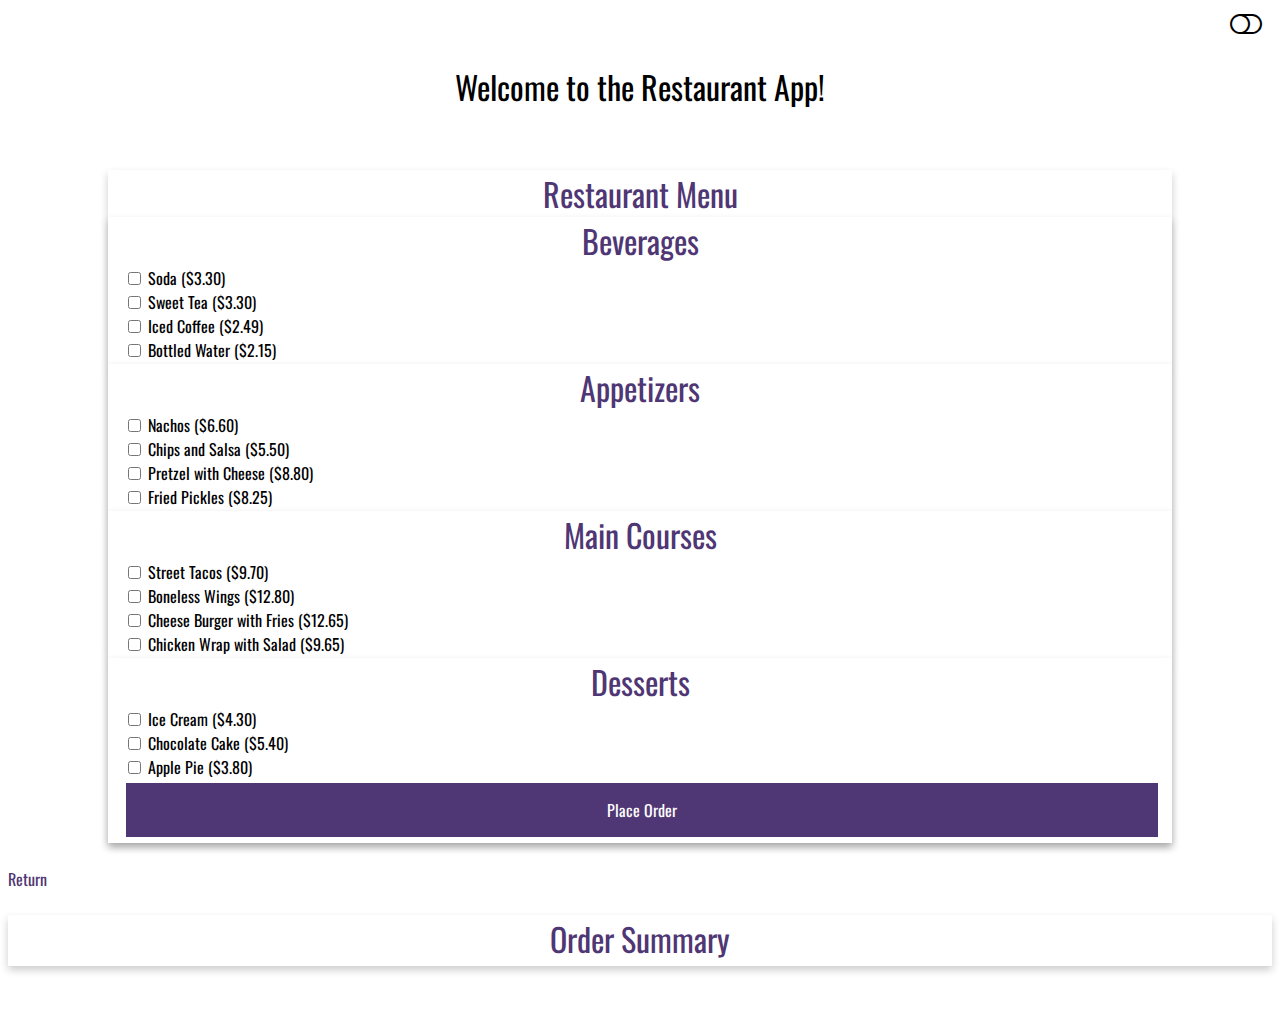
==== week-3/mccue-restaurant.html @ e1832dc8 "week-3 first draft" ====
<!doctype html>
<html lang="en">
    <head>
        <!--
            Title: mccue-restaurant.html
            Author: Walter McCue
            Date: 08/26/22
            Description: This assignment will show that I understand inheritance, JavaScript's forEach() function, and HTML checkboxes.
            References: WEB 330 GitHub; WEB 330 Assign_3; W3Schools tutorials
        -->
            <meta charset="UTF-8" />
		    <meta http-equiv="X-UA-Compatible" content="IE=edge" />
		    <meta name="viewport" content="width=device-width, initial-scale=1.0" />
            <title>WEB 330 - Enterprise JavaScript II</title>
        <!--
            Stylesheets, Google Font Kit, CDN Font Kit, and JS Scripting Links
        -->
            <link href="../theme.css" type="text/css" rel="stylesheet" />
            <link href="../site.css" type="text/css" rel="stylesheet" />
            <link href="mccue-restaurant.css" type="text/css" rel="stylesheet" />
            <link href="https://fonts.googleapis.com/css2?family=Oswald:wght@300;400;500;700&display=swap" rel="stylesheet" />
            <link rel="stylesheet" href="https://cdnjs.cloudflare.com/ajax/libs/font-awesome/4.7.0/css/font-awesome.min.css" />
            <script src="../theme.js"></script>
            <script defer src="../setTheme.js"></script>
    </head>
    <body class="light-theme">
    <!--
        Icon to set light/dark theme
    -->
        <i onclick="toggleMode(this)" id="icon-mode" class="fa fa-toggle-off pull-right" style="font-size: 28px;">
            <span id="icon-text"></span></i><br>
    <!--
        Main Content
    -->
        <h1 class="app-header">Welcome to the Restaurant App!</h1>
        <!--
            Main HTML content area
        -->
            <div id="container">
                <div class="card">
                    <div class="card-title">
                        Restaurant Menu
                    </div>
        <!--
            Beverages section
        -->
                    <div id="grid">
                        <div class="card">
                            <div class="card-title">
                                Beverages
                            </div>
                            <div class="card-content" id="beverages">
                                <label for="soda">
                                    <input type="checkbox" id="soda" name="Soda" value="3.3" />
                                    Soda ($3.30)
                                </label><br>
                                <label for="tea">
                                    <input type="checkbox" id="tea" name="Sweet Tea" value="3.3" />
                                    Sweet Tea ($3.30)
                                </label><br>
                                <label for="coffee">
                                    <input type="checkbox" id="coffee" name="Iced Coffee" Value="2.49" />
                                    Iced Coffee ($2.49)
                                </label><br>
                                <label for="water">
                                    <input type="checkbox" id="water" name="Bottled Water" value="2.15" />
                                    Bottled Water ($2.15)
                                </label><br>
                            </div>
                        </div>
        <!--
            Appetizers section
        -->
                        <div class="card">
                            <div class="card-title">
                                Appetizers
                            </div>
                            <div class="card-content" id="appetizers">
                                <label for="nachos">
                                    <input type="checkbox" id="nachos" name="Nachos" value="6.6" />
                                    Nachos ($6.60)
                                </label><br>
                                <label for="chips">
                                    <input type="checkbox" id="chips" name="Chips and Salsa" value="5.5" />
                                    Chips and Salsa ($5.50)
                                </label><br>
                                <label for="pretzel">
                                    <input type="checkbox" id="pretzel" name="Pretzel with Cheese" value="8.8" />
                                    Pretzel with Cheese ($8.80)
                                </label><br>
                                <label for="pickles">
                                    <input type="checkbox" id="pickles" name="Fried Pickles" value="8.25" />
                                    Fried Pickles ($8.25)
                                </label><br>
                            </div>
                        </div>
        <!--
            Main Courses section
        -->
                        <div class="card">
                            <div class="card-title">
                                Main Courses
                            </div>
                            <div class="card-content" id="main-courses">
                                <label for="tacos">
                                    <input type="checkbox" id="tacos" name="Street Tacos" value="9.7" />
                                    Street Tacos ($9.70)
                                </label><br>
                                <label for="wings">
                                    <input type="checkbox" id="wings" name="Boneless Wings" value="12.8" />
                                    Boneless Wings ($12.80)
                                </label><br>
                                <label for="burger">
                                    <input type="checkbox" id="burger" name="Cheese Burger with Fries" value="12.65" />
                                    Cheese Burger with Fries ($12.65)
                                </label><br>
                                <label for="wrap">
                                    <input type="checkbox" id="wrap" name="Chicken Wrap with Salad" value="9.65" />
                                    Chicken Wrap with Salad ($9.65)
                                </label><br>
                            </div>
                        </div>
        <!--
            Deserts section
        -->
                        <div class="card">
                            <div class="card-title">
                                Desserts
                            </div>
                            <div class="card-content" id="desserts">
                                <label for="ice-cream">
                                    <input type="checkbox" id="ice-cream" name="Ice Cream" value="4.3" />
                                    Ice Cream ($4.30)
                                </label><br>
                                <label for="cake">
                                    <input type="checkbox" id="cake" name="Chocolate Cake" value="5.4" />
                                    Chocolate Cake ($5.40)
                                </label><br>
                                <label for="pie">
                                    <input type="checkbox" id="pie" name="Apple Pie" value="3.8" />
                                    Apple Pie ($3.80)
                                </label><br>
                                <button type="submit" class="btn btn-primary full-width" id="btnOrder">Place Order</button>
                                <br>
                            </div>
                        </div>
                    </div>
                </div>
            </div><br>
            <a class="return-home" href="../index.html">Return</a>
            <br><br>
        <!--
            Order Summary section
        -->
            <div class="card">
                <div class="card-title">
                    Order Summary
                </div>
                <div class="card-content assign-results-text" id="order-total">     
                </div>
            </div><br><br>
        <!--
            JavaScript section
        -->
            <script type="module">
        // Imports classes/functions from index.js which imports from other JS files
                import { Bill, Beverage, Appetizer, MainCourse, Dessert } from "./index.js";
        // Onclick function when user hits button
                document.getElementById("btnOrder").onclick = function () {
        // JavaScript variables for each div and checkbox
                    const beveragesEl = document.getElementById('beverages');
                    const beverages = beveragesEl.getElementsByTagName('input');
                    const appetizersEl = document.getElementById('appetizers');
                    const appetizers = appetizersEl.getElementsByTagName('input');
                    const mainCoursesEl = document.getElementById('main-courses');
                    const mainCourses = mainCoursesEl.getElementsByTagName('input');
                    const dessertsEl = document.getElementById('deserts');
                    const desserts = dessertsEl.getElementsByTagName('input');
        // New Instance of the Bill class
                    const bill = new Bill();
        // for...of loops to add checked boxes to the bill
                    for (let beverage of beverages) {
                        if (beverage.checked) {
                            bill.addBeverage(new Beverage(beverage.name, beverage.value));
                        }
                    }
                    for (let appetizer of appetizers) {
                        if (appetizer.checked) {
                            bill.addAppetizer(new Appetizer(appetizer.name, appetizer.value));
                        }
                    }
                    for (let mainCourse of mainCourses) {
                        if (mainCourse.checked) {
                            bill.addMainCourse(new MainCourse(mainCouse.name, mainCourse.value));
                        }
                    }
                    for (let dessert of desserts) {
                        if (dessert.checked) {
                            bill.addDessert(new Dessert(dessert.name, dessert.value));
                        }
                    }
        // Binds the results from the getTotal() function to the "order-total" div
                    document.getElementById('order-total').innerHTML = `Your order total is + ${ bill.getTotal() }`;
                };
            </script>
    </body>
</html>
---- theme.css ----
/**
Title: theme.css
Author: Walter McCue
Date: 08/12/22
Description: Styling for WEB-330
References: WEB-231 Styling; WEB-330 GitHub; WEB 300 Assign_1
*/

/**
Light Theme Styling
*/
body.light-theme {
    --text-color: #000;
    --background-color: #fff;
    --anchor-color: #4F3674;
    --h1-background-color: #3c275a;
    --h1-border-color: #d6a800;
    --heading-background-color: #3c275a;
    --heading-color: #fff;
    --heading-border-color: #d6a800;
    --anchor-hover-color: #4f3674;
    --anchor-hover-background-color: #d6a800;
    --card-background-color: #fff;
    --card-title-color: #4f3674;
    --btn-background-color: #4f3674;
    --btn-color: #fff;
    --btn-hover-background-color: #d6a800;
    --btn-hover-color: #4f3674;
    --input-border-color: #ccc;
}

/**
Dark Theme Styling
*/
body.dark-theme {
    --text-color: #fafafa;
    --background-color: #303030;
    --anchor-color: #fff;
    --h1-background-color: #9c27b0;
    --h1-border-color: #9c27b0;
    --heading-background-color: #424242;
    --heading-color: #fff;
    --heading-border-color: #424242;
    --anchor-hover-color: #d176e1;
    --anchor-hover-background-color: #303030;
    --card-background-color: #424242;
    --card-title-color: #d176e1;
    --btn-background-color: #d176e1;
    --btn-color: #fff;
    --btn-hover-background-color: #7d4787;
    --btn-hover-color: #fff;
    --input-border-color: #303030;
}

* {
    font-family: 'Oswald', Verdana, Arial, sans-serif;
}
body {
    color: var(--text-color);
    background: var(--background-color);
}

/**
Copied the required styling from my WEB-231 directory site.css and global.css files
and edited as needed so the colors match the correct theme
*/
a {
    color: var(--anchor-color);
    text-decoration: none;
}
a:hover {
    background-color: var(--anchor-hover-background-color);
    color: var(--anchor-hover-color);
}
h1 {
    background-color: var(--h1-background-color);
    color: var(--heading-color);
    border: 1px solid var(--h1-border-color);
    padding: 10px;
}
h2, h3, h4 {
    background-color: var(--heading-background-color);
    color: var(--heading-color);
    border: 1px solid var(--heading-border-color);
    padding: 10px;
}
.card {
    background-color: var(--card-background-color);
    box-shadow: 0px 4px 8px 0px rgba(0, 0, 0, 0.2);
    transition: 0.3s;
}
.card-title {
    text-align: center;
    font-size: 2em;
    color: var(--card-title-color);
    font-weight: 400;
}
.card-content {
    padding: 2px 16px;
    color: var(--text-color);
}
.card:hover {
    box-shadow: 0px 8px 16px 0px rgba(0, 0, 0, 0.2);
}
.btn {
    border: none;
    text-align: center;
    text-decoration: none;
    font-size: 16px;
    margin: 4px 2px;
    cursor: pointer;
    padding: 15px 32px;
    color: var(--btn-color);
}
.btn-primary {
    background-color: var(--btn-background-color);
    color: var(--btn-color);
}
.btn-primary:hover {
    background-color: var(--btn-hover-background-color);
    color: var(--btn-hover-color);
}
.input {
    padding: 12px 20px;
    margin: 8px 0px;
    display: inline-block;
    border: 1px solid var(--input-border-color);
    box-sizing: border-box;
}
.drop-down-menu {
    padding: 12px 20px;
    margin: 8px 0px;
    display: inline-block;
    border: 1px solid var(--input-border-color);
    box-sizing: border-box;
}
---- site.css ----
/**
Title: site.css
Author: Walter McCue
Date: 08/12/22
Description: Styling for WEB-330
References: WEB-231 Styling; WEB-330 GitHub; WEB-330 Assign_1; WEB-330 Requirements Document;
*/

/**
Copied the required styling from my WEB-231 directory site.css and global.css files
*/
* {
    font-family: 'Oswald', Verdana, Arial, sans-serif;
}
.app-header {
    text-align: center;
    font-weight: 400;
    border: none;
    color: inherit;
    background-color: inherit;
}
a.return-home {
    color: #4f3674;
    text-decoration: none;
}
a:visited.return-home {
    color: #3c275a;
}
a:hover.return-home{
    color: #4f3674;
    background-color: #d6a800;
}
.full-width {
    width: 100%;
}
.form {
    display: inline-grid;
    grid-template-columns: auto;
}
.form-field {
    padding: 20px;
}

/**
Added Styling from the WEB-330 Required Styling Document
*/
.assign-container {
    padding: 10px;
}
.assign-content {
    width: 600px;
    margin: 3% auto 0;
}
.assign-results-text {
    text-align: center;
    font-size: 28px;
}

/**
Added Styling from WEB-330 Assign_1
*/
#container {
    margin-top: 50px;
    margin-left: 100px;
    margin-right: 100px;
}
#icon-mode:hover {
    cursor: pointer;
}
#icon-text {
    padding-left: 10px;
}
.pull-right {
    float: right;
}
---- week-3/mccue-restaurant.css ----
/**
Title: mccue-restaurant.css
Author: Walter McCue
Date: 08/26/22
Description: Styling for mccue-restaurant.html
*/

.grid {
    display: grid;
    grid-template-columns: 50% 50%;
    gap: 10px;
    padding: 10px;
}
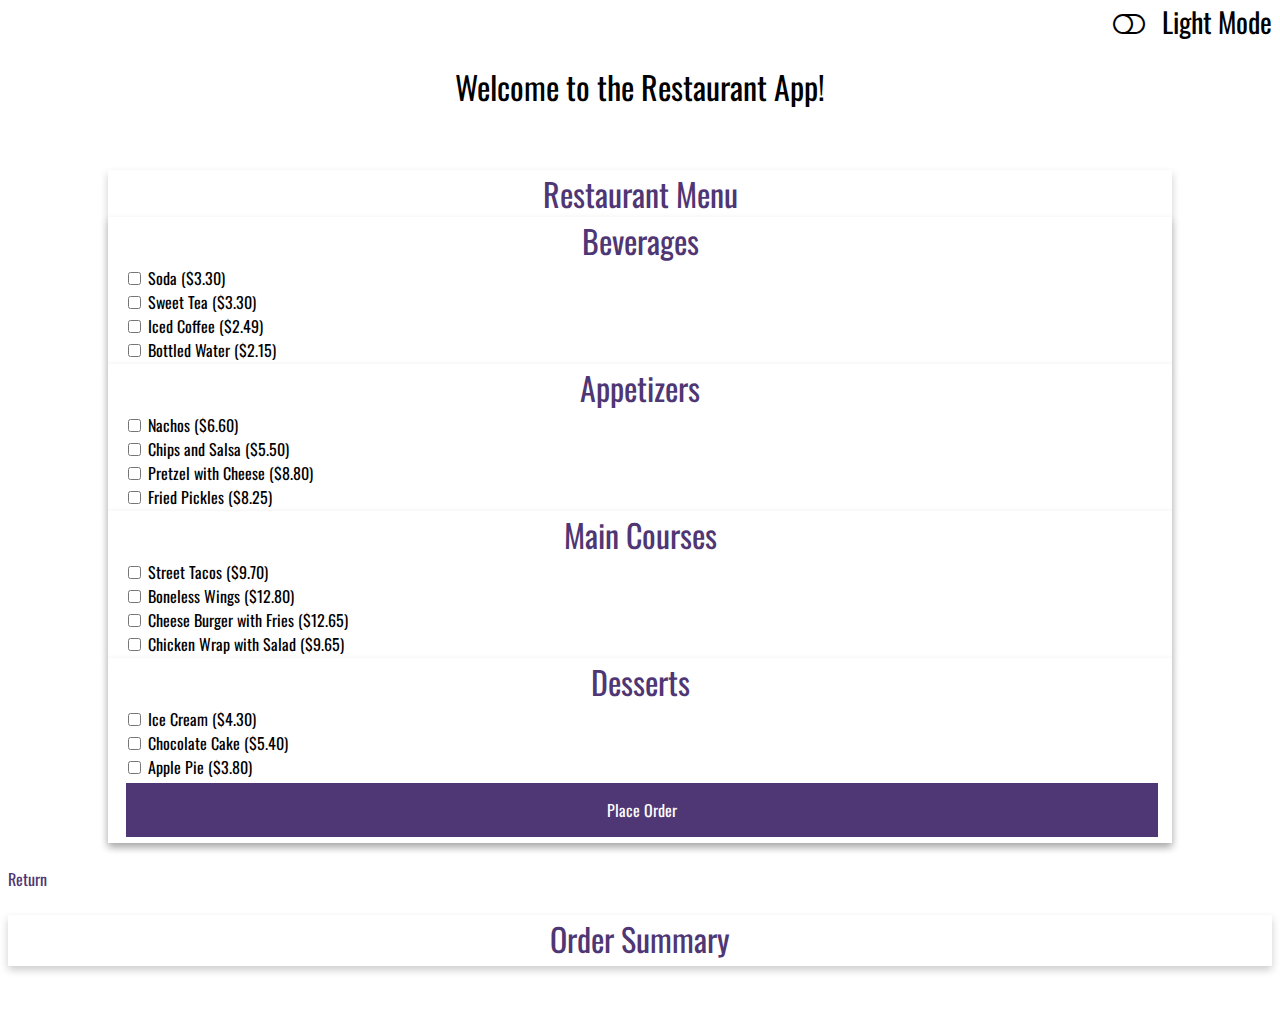
==== commit ead1d783: "Correcting error" ====
--- a/week-3/mccue-restaurant.html
+++ b/week-3/mccue-restaurant.html
@@ -174,7 +174,7 @@
                     const appetizers = appetizersEl.getElementsByTagName('input');
                     const mainCoursesEl = document.getElementById('main-courses');
                     const mainCourses = mainCoursesEl.getElementsByTagName('input');
-                    const dessertsEl = document.getElementById('deserts');
+                    const dessertsEl = document.getElementById('desserts');
                     const desserts = dessertsEl.getElementsByTagName('input');
         // New Instance of the Bill class
                     const bill = new Bill();
@@ -191,7 +191,7 @@
                     }
                     for (let mainCourse of mainCourses) {
                         if (mainCourse.checked) {
-                            bill.addMainCourse(new MainCourse(mainCouse.name, mainCourse.value));
+                            bill.addMainCourse(new MainCourse(mainCourse.name, mainCourse.value));
                         }
                     }
                     for (let dessert of desserts) {
--- a/theme.css
+++ b/theme.css
@@ -1,9 +1,9 @@
 /**
 Title: theme.css
 Author: Walter McCue
-Date: 08/12/22
+Date: 08/12/22, Modified: 09:02/22
 Description: Styling for WEB-330
-References: WEB-231 Styling; WEB-330 GitHub; WEB 300 Assign_1
+References: WEB-231 Styling; WEB-330 GitHub; WEB 330 Assign_1
 */
 
 /**
@@ -27,6 +27,11 @@
     --btn-hover-background-color: #d6a800;
     --btn-hover-color: #4f3674;
     --input-border-color: #ccc;
+    --table-header-background-color: #4f3674;
+    --table-header-color: #fff;
+    --table-border-color: #ddd;
+    --table-hover-background-color: #d6a800;
+    --table-hover-color: #4f3674;
 }
 
 /**
@@ -50,6 +55,11 @@
     --btn-hover-background-color: #7d4787;
     --btn-hover-color: #fff;
     --input-border-color: #303030;
+    --table-header-background-color: #d176e1;
+    --table-header-color: #fff;
+    --table-border-color: #303030;
+    --table-hover-background-color: #7d4787;
+    --table-hover-color: #fff;
 }
 
 * {
@@ -133,4 +143,26 @@
     display: inline-block;
     border: 1px solid var(--input-border-color);
     box-sizing: border-box;
+}
+/** Added Table styling for week 4 assignment */
+table {
+    border-collapse: collapse;
+    width: 100%;
+    margin-bottom: 30px;
+    padding: 30px;
+}
+th {
+    padding-top: 12px;
+    padding-bottom: 12px;
+    text-align: left;
+    background-color: var(--table-header-background-color);
+    color: var(--table-header-color);
+}
+td, th {
+    border: 1px solid var(--table-border-color);
+}
+tr:hover {
+    background-color: var(--table-hover-background-color);
+    color: var(--table-hover-color);
+    cursor: pointer;
 }